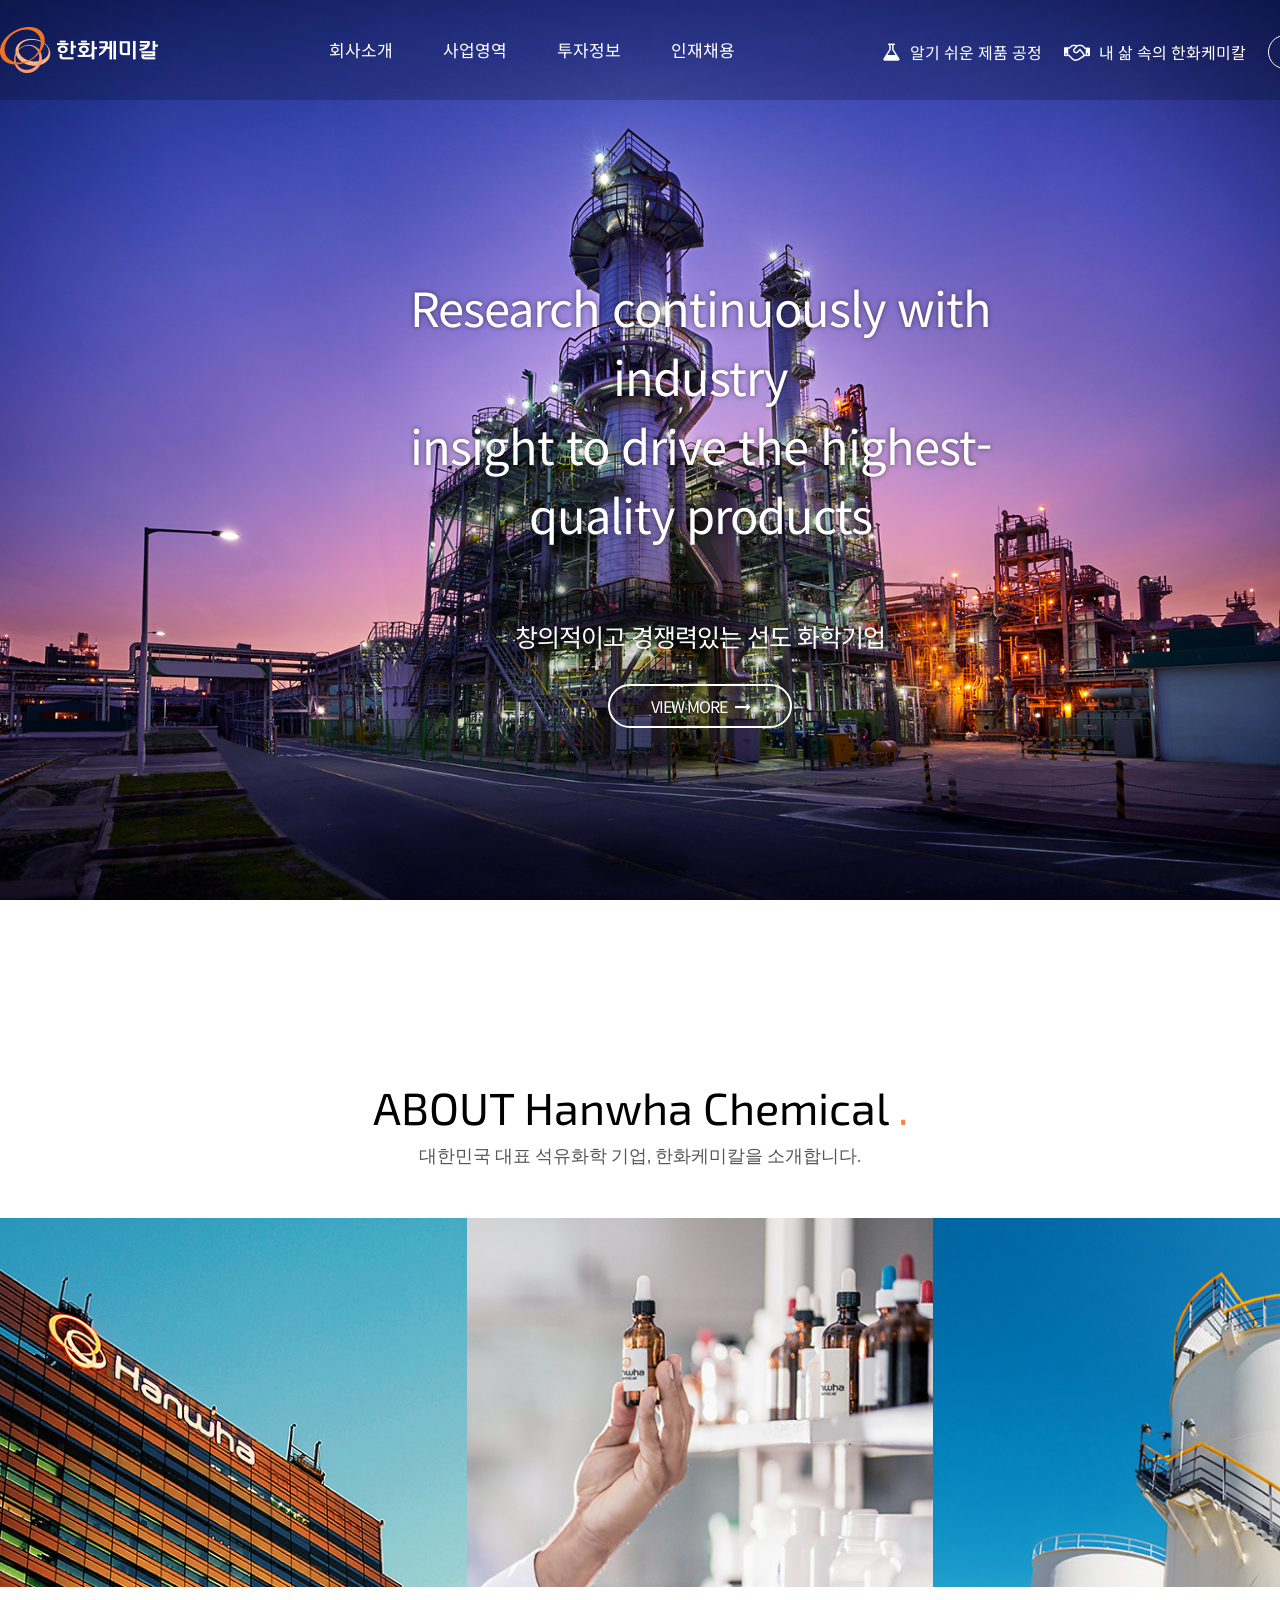
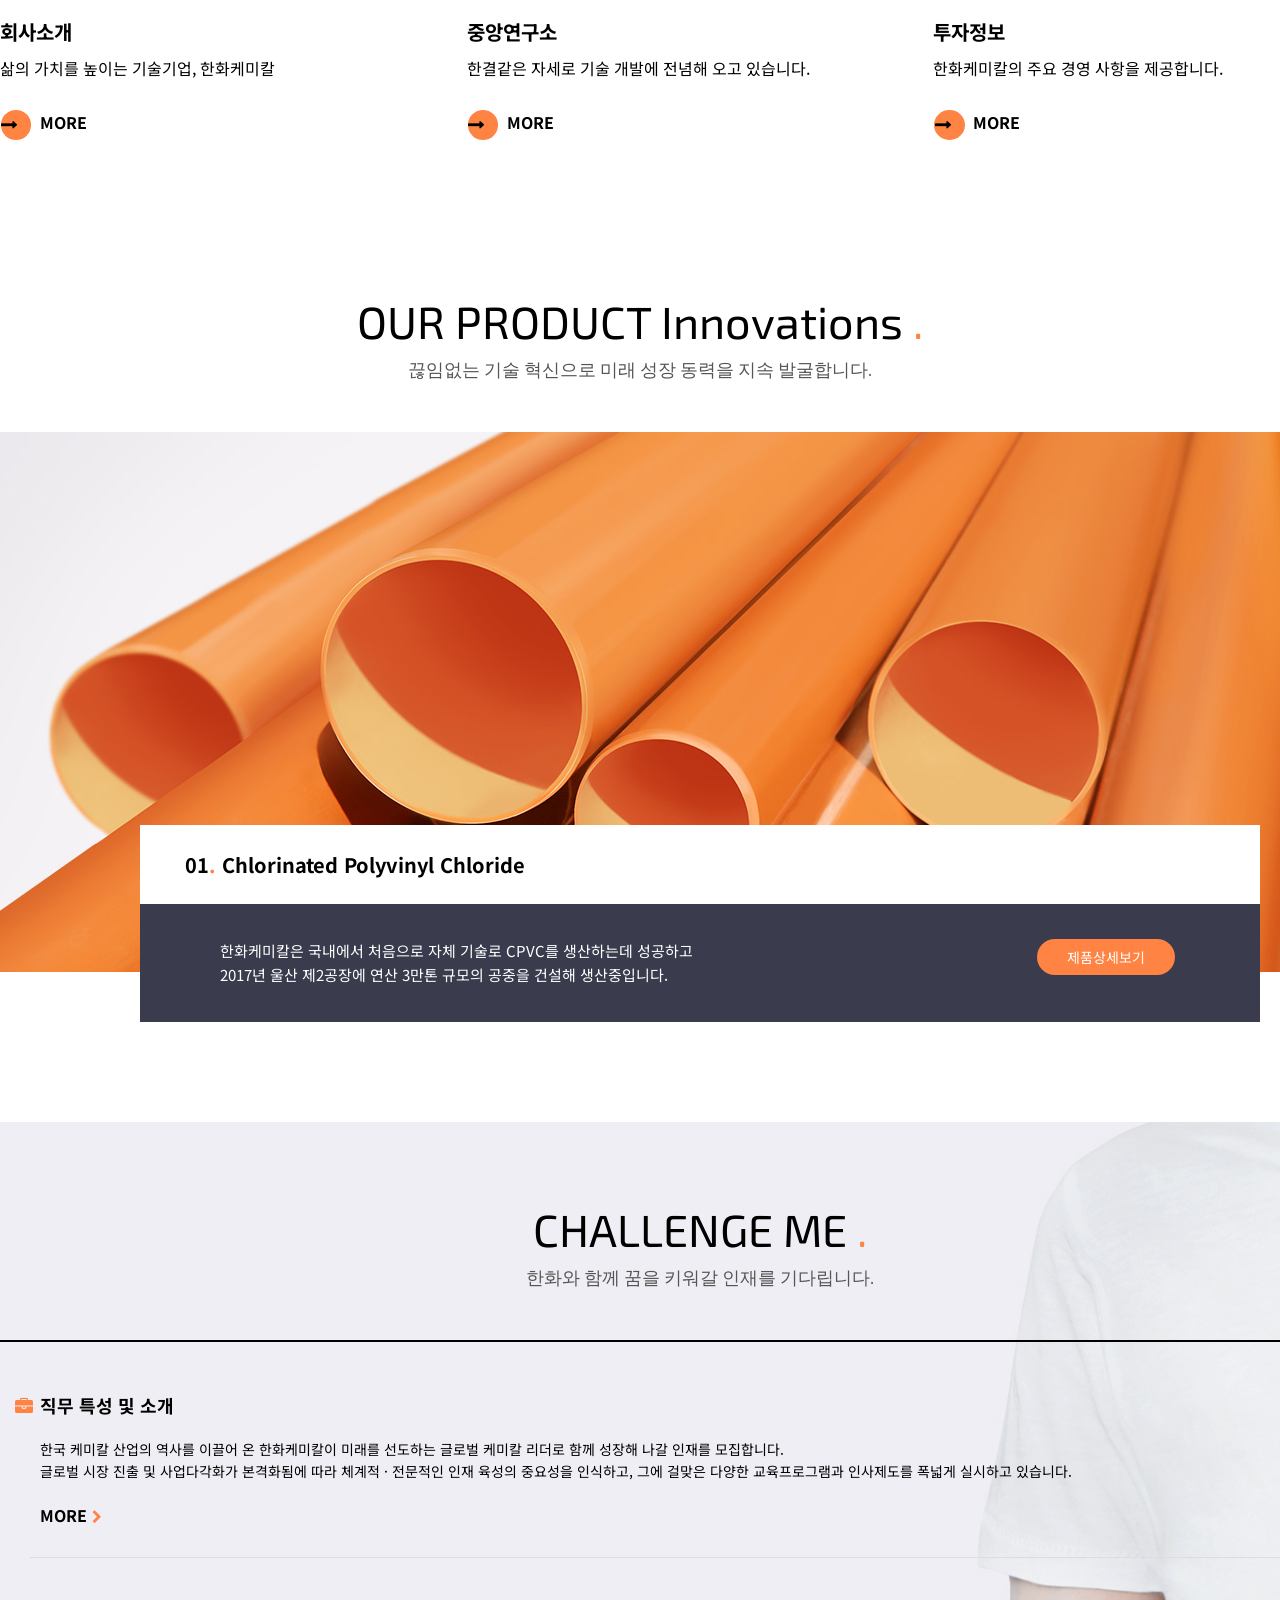
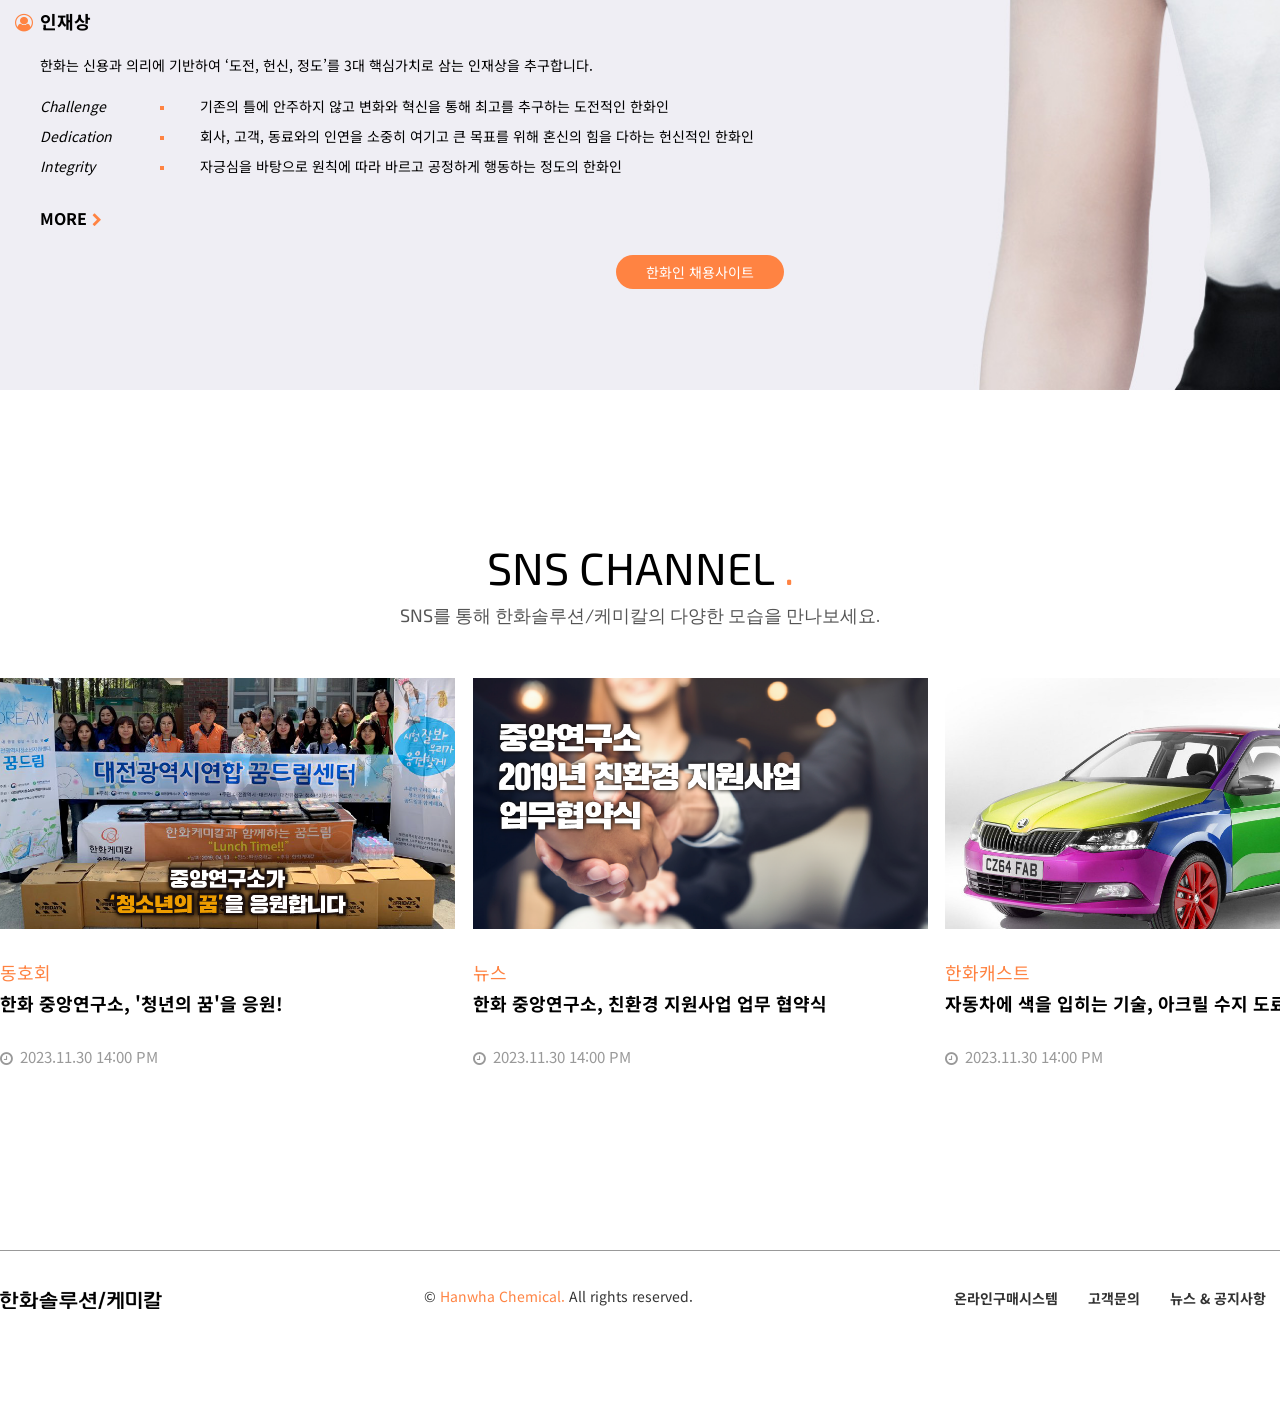
==== index.html @ e9ad9a12 "Add files via upload" ====
<!DOCTYPE html>
<html lang="ko">

<head>
    <meta charset="UTF-8">
    <!-- <meta name="viewport" content="width=device-width, initial-scale=1.0"> -->
    <title> 이름 - 한화케미칼 </title>
    <link rel="stylesheet" href="./css/style.css">
    <link rel="stylesheet" href="./css/font-awesome.min.css">
    <!-- font-awesome 공식사이트 - https://fontawesome.com/ -->
    <!-- wow.js -->
    <link rel="stylesheet" href="https://cdn.jsdelivr.net/npm/animate.css@4.1.1/animate.min.css">
    <script src="https://cdn.jsdelivr.net/npm/wowjs@1.1.2/dist/wow.min.js"></script>
    <script>
        new WOW().init(); // wow객체 만들고 이를 초기화!! 하는 스크립트 코드임.
        // new 키워드 >> 새로운 객체 만들때 사용
        // WOW() : 새로 생성된 wow객체에 .init()이라는 메서드 호출
        // .init() >> 객체 초기화시 사용 
    </script>
</head>

<body>    
    <div id="wrap">
        <header>
            <div class="headerInner">
                <!-- logo -->
                <h1 class="logo"><a href="./index.html">
                        <img src="./images/logo.png" alt="한화케미칼 로고"></a>
                </h1>
                <!-- gnb - center menu -->
                
                <nav class="gnb">
                    <ul>
                        <li><a href="#">회사소개</a></li>
                        <li><a href="#">사업영역</a></li>
                        <li><a href="#">투자정보</a></li>
                        <li><a href="#">인재채용</a></li>
                    </ul>
                </nav>
                <!-- tnb -->                
                <nav class="tnb">
                    <ul>
                        <li>
                            <a href="#">
                                <i class="fa fa-flask"></i>
                                알기 쉬운 제품 공정
                            </a>
                        </li>
                        <li>
                            <a href="#">
                                <i class="fa fa-handshake-o"></i>
                                내 삶 속의 한화케미칼
                            </a>
                        </li>                        
                        <li><a href="#">제품검색
                                <i class="fa fa-flask"></i>
                            </a></li>
                    </ul>
                </nav>
            </div>
        </header>
<!-- ====================================================
    section main 
=======================================================-->
        <section class="main">
            <div class="mainTitle">
                <h2>
                    Research continuously with industry <br>
                    insight to drive the highest-quality products
                </h2>
                <p>
                    창의적이고 경쟁력있는 선도 화학기업
                </p>
                <!-- 아이콘 -->
                <a href="#" class="view"> VIEW MORE
                    <i class="fa fa-long-arrow-right"></i></a>
            </div>
        </section>

<!-- ==================================================== 
    section about
=======================================================-->       
        <section class="about">
            <!-- 각 섹션 제목 -->
            <div class="title">
                <h2> ABOUT Hanwha Chemical <span>.</span></h2>
                <p> 대한민국 대표 석유화학 기업, 한화케미칼을 소개합니다. </p>
            </div>
            <!-- 컨텐츠 -->            
            <ul class="wow animate__animated animate__fadeIn">
                <!-- 1 -->
                <li>
                    <a href="#">
                        <!-- img -->
                        <p class="scale"><img src="./images/about_1.jpg" alt="회사소개"></p>

                        <!-- text -->
                        
                        <div class="text">
                            <h3>회사소개</h3>
                            <p>삶의 가치를 높이는 기술기업, 한화케미칼</p>
                            <p class="more">MORE</p>
                        </div>
                    </a>
                </li>
                <!-- 2 -->
                <li>
                    <a href="#">
                        <!-- img -->
                        <p class="scale"><img src="./images/about_2.jpg" alt="중앙연구소"></p>

                        <!-- text -->
                        
                        <div class="text">
                            <h3>중앙연구소</h3>
                            <p>한결같은 자세로 기술 개발에 전념해 오고 있습니다.</p>
                            <p class="more">MORE</p>
                        </div>
                    </a>
                </li>
                <!-- 3 -->
                <li>
                    <a href="#">
                        <!-- img -->
                        <p class="scale"><img src="./images/about_3.jpg" alt="투자정보"></p>

                        <!-- text -->
                      
                        <div class="text">
                            <h3>투자정보</h3>
                            <p>한화케미칼의 주요 경영 사항을 제공합니다. </p>
                            <p class="more">MORE</p>
                        </div>
                    </a>
                </li>

            </ul>
        </section>
<!-- ====================================================
    section innovation
=======================================================-->
        <section class="innovation">
            <!-- 각 섹션 제목 -->
            <div class="title">
                <h2> OUR PRODUCT Innovations <span>.</span></h2>
                <p> 끊임없는 기술 혁신으로 미래 성장 동력을 지속 발굴합니다. </p>
            </div>
            <!-- 컨텐츠 -->
        
            <div class="imgBox wow animate__animated animate__fadeIn">
                <div class="inner">
                    <h3>01<span>.</span>
                        Chlorinated Polyvinyl Chloride
                    </h3>
                    
                    <div class="bottom">
                        <p>
                            한화케미칼은 국내에서 처음으로 자체 기술로 CPVC를 생산하는데 성공하고 <br>
                            2017년 울산 제2공장에 연산 3만톤 규모의 공중을 건설해 생산중입니다.
                        </p>
                        <a href="#">제품상세보기</a>
                    </div>
                </div>
            </div>
        </section>
<!-- ====================================================
    section me - 인재채용 
=======================================================-->
        <section class="me wow animate__animated animate__fadeIn">
            <!-- 각 섹션 제목 -->
            <div class="title">
                <h2> CHALLENGE ME <span>.</span></h2>
                <p> 한화와 함께 꿈을 키워갈 인재를 기다립니다. </p>
            </div>
            <!-- 컨텐츠 -->            
            <div class="list ">
                <ul>
                    <!-- 1 -->
                    <li>
                        <h3>
                            <span>
                                <i class="fa fa-briefcase"></i>
                            </span>
                            직무 특성 및 소개
                        </h3>
                        <p>
                            한국 케미칼 산업의 역사를 이끌어 온 한화케미칼이 미래를 선도하는 글로벌 케미칼 리더로 함께 성장해 나갈 인재를 모집합니다. <br>
                            글로벌 시장 진출 및 사업다각화가 본격화됨에 따라 체계적 · 전문적인 인재 육성의 중요성을 인식하고, 그에 걸맞은 다양한 교육프로그램과 인사제도를 폭넓게
                            실시하고 있습니다.
                        </p>
                        <!-- more 버튼 -->                        
                        <a href="#" class="more">
                            MORE
                            <span>
                                <i class="fa fa-chevron-right"></i>
                            </span>
                        </a>
                    </li>
                    <!-- 2 -->
                    <li>
                        <h3>
                            <span>
                                <i class="fa fa-user-circle-o"></i>
                            </span>
                            인재상
                        </h3>
                        <p>
                            한화는 신용과 의리에 기반하여 ‘도전, 헌신, 정도’를 3대 핵심가치로 삼는 인재상을 추구합니다.
                        </p>
                        <!-- 인재상 상세 내용 -->                        
                        <ul class="in">
                            <!-- 1 -->
                            <li>
                                <em>Challenge</em>
                                <p>기존의 틀에 안주하지 않고 변화와 혁신을 통해 최고를 추구하는 도전적인 한화인</p>
                            </li>
                            <li>
                                <em>Dedication</em>
                                <p>회사, 고객, 동료와의 인연을 소중히 여기고 큰 목표를 위해 혼신의 힘을 다하는 헌신적인 한화인</p>
                            </li>
                            <li>
                                <em>Integrity</em>
                                <p>자긍심을 바탕으로 원칙에 따라 바르고 공정하게 행동하는 정도의 한화인</p>
                            </li>
                        </ul>
                        <!-- more 버튼 -->                       
                        <a href="#" class="more">
                            MORE
                            <span>
                                <i class="fa fa-chevron-right"></i>
                            </span>
                        </a>
                    </li>
                </ul>
            </div>
            <!-- 한화인 채용사이트 버튼 -->           
            <div class="button">
                <a href="#">한화인 채용사이트</a>
            </div>
        </section>
<!-- ====================================================
    section sns
=======================================================-->
        <section class="sns">
            <!-- 각 섹션 제목 -->
            <div class="title">
                <h2> SNS CHANNEL <span>.</span></h2>
                <p> SNS를 통해 한화솔루션/케미칼의 다양한 모습을 만나보세요.</p>
            </div>
            <!-- 컨텐츠 -->
            
            <ul class="wow animate__animated animate__fadeIn">
                <!-- 1 -->
                <li>
                    <a href="#">
                        <!-- img -->
                        <p class="ani"><img src="./images/blog_1.png" alt="청년의 꿈을 응원"></p>
                        <!-- text -->
                       
                        <div class="snsBottom">
                            <p class="color">동호회</p>
                            <p>한화 중앙연구소, '청년의 꿈'을 응원!</p>
                            <p class="time"><span>2023.11.30 14:00 PM</span></p>
                        </div>
                    </a>
                </li>
                <!-- 2 -->
                <li>
                    <a href="#">
                        <!-- img -->
                        <p class="ani"><img src="./images/blog_2.png" alt="친환경 지원사업 업무 협약식"></p>
                        <!-- text -->                     
                        <div class="snsBottom">
                            <p class="color">뉴스</p>
                            <p>한화 중앙연구소, 친환경 지원사업 업무 협약식</p>
                            <p class="time"><span>2023.11.30 14:00 PM</span></p>
                        </div>
                    </a>
                </li>
                <!-- 3 -->
                <li>
                    <a href="#">
                        <!-- img -->
                        <p class="ani"><img src="./images/blog_3.jpg" alt="자동차에 색을 입히는 기술"></p>
                        <!-- text -->
                        
                        <div class="snsBottom">
                            <p class="color">한화캐스트</p>
                            <p>자동차에 색을 입히는 기술, 아크릴 수지 도료 </p>
                            <p class="time"><span>2023.11.30 14:00 PM</span></p>
                        </div>
                    </a>
                </li>
            </ul>
        </section>
        <!-- ====================================================
    footer 
=======================================================-->
        
        <footer>
            <div class="footerInner">
                <!-- logo -->
                <div class="blogo">
                    <a href="./index.html">
                        <img src="./images/blogo.png" alt="한화케미칼 로고">
                    </a>
                </div>
                <!-- copyright -->               
                <div class="copyright">
                    <p>
                        &copy; <a href="mailto:hanwha@hanwha.com">
                            Hanwha Chemical.</a> All rights reserved.
                    </p>
                </div>
                <!-- bottom menu -->
                <div class="blist">
                    <ul>
                        <li><a href="#">온라인구매시스템</a></li>
                        <li><a href="#">고객문의</a></li>
                        <li><a href="#">뉴스 &#38; 공지사항</a></li>
                        <li><a href="#">개인정보처리방침</a></li>
                    </ul>
                </div>
            </div>
        </footer>
    </div>
</body>
</html>
---- css/style.css ----
@charset "UTF-8";

@import url('https://fonts.googleapis.com/css?family=Exo+2|Noto+Sans+KR');

/* reset */
* { margin: 0; padding: 0; } 
body { font-size: 14px; font-family: 'Noto Sans KR', 'sans-serif'; } 
ul,
li { margin: 0; padding: 0; list-style: none; } 
h1,
h2,
h3,
h4,
h5,
h6 { margin: 0; padding: 0; } 
a { text-decoration: none; color: inherit; } 
/* inherit - 부모의 글자색 상속받기 */
a img { border: none; } 
/* 하위버젼 브라우저에 링크걸린 이미지 줄생김 현상 없애기 */
/* layout */
#wrap { width: 100%; } 
#wrap header { width: 100%; height: 100px; position: fixed; /* 고정 */
 top: 0; left: 0; z-index: 3; /* 순서 */
 background-color: rgba(0, 0, 0, 0.2); } 
#wrap header .headerInner { display: flex; justify-content: space-between; width: 1400px; height: 100%; margin: 0 auto; /* 상하, 좌우 */}
#wrap header .headerInner h1.logo { width: 13%; /* border:1px solid red; */}
#wrap header .headerInner h1.logo img { margin-top: 27px; } 
#wrap header .headerInner .gnb { width: 50%; /* border:1px solid red; */}
#wrap header .headerInner .gnb ul { display: flex; gap: 50px; justify-content: center; margin-top: 27px; width: 100%; } 
#wrap header .headerInner .gnb ul li a { display: block; font-size: 17px; color: #fff; margin-top: 10px; } 
#wrap header .headerInner .gnb ul li a:hover,
#wrap header .headerInner .gnb ul li a:focus { color: #ff8342; } 
/* right menu */
#wrap header .headerInner .tnb { width: 37%; /* border:1px solid red; */}
#wrap header .headerInner .tnb ul { display: flex; justify-content: space-between; align-items: center; margin-top: 15px; } 
#wrap header .headerInner .tnb ul li a { display: block; font-size: 16px; color: #fff; margin-top: 20px; } 
#wrap header .headerInner .tnb ul li a:hover,
#wrap header .headerInner .tnb ul li a:focus { color: #ff8342; } 
/* 아이콘 2종 키우기 */
#wrap header .headerInner .tnb ul li:nth-child(1) a i,
#wrap header .headerInner .tnb ul li:nth-child(2) a i { font-size: 20px; margin-right: 5px; } 
/* 제품검색 둥근사각형 버튼 */
#wrap header .headerInner .tnb ul li:last-child a { display: block; border-radius: 30px; width: 130px; height: 32px; line-height: 32px; transition: .3s; text-align: center; border: 1px solid #fff; } 
#wrap header .headerInner .tnb ul li:last-child a i { margin-left: 5px; } 
/* ========================= main ========================= */
#wrap section.main { background: url("../images/vis_1.jpg")no-repeat center/cover; width: 100%; height: 1000px; position: relative; min-width: 1400px; background-attachment: fixed; } 
#wrap section.main .mainTitle { position: absolute; top: 50%; left: 50%; transform: translate(-50%, -50%); text-align: center; color: #fff; text-shadow: 0 0 5px rgba(0, 0, 0, 0.5); /* x, y, 퍼짐, 색 - 투명도 50% */
 letter-spacing: -1px; } 
#wrap section.main .mainTitle h2 { font-size: 47px; margin-bottom: 70px; font-weight: normal; /* 제목 태그 굵기 해제됨 */}
#wrap section.main .mainTitle p { font-size: 25px; margin-bottom: 30px;}
#wrap section.main .mainTitle a.view { display: block; width: 180px; padding: 8px 0; font-size: 16px; margin: 0 auto; border: 2px solid #fff; position: relative; overflow: hidden; /* 마스크처리 */
 border-radius: 40px; } 
#wrap section.main .mainTitle a.view::before { content: ""; width: 0; height: 100%; background-color: rgba(255, 255, 255, 0); position: absolute; top: 0; left: 0; transition: .3s; } 
#wrap section.main .mainTitle a.view:hover::before,
#wrap section.main .mainTitle a.view:focus::before { content: ""; width: 100%; background-color: rgba(255, 255, 255, 0.4); } 
#wrap section.main .mainTitle a.view i { margin-left: 5px; } 
/* ========================= title ========================= */
.title { font-family: 'Exo 2'; color: #000; text-align: center; } 
.title h2 { font-size: 45px; margin-bottom: 10px; font-weight: normal; } 
.title h2 span { color: #ff8342; } 
.title p { color: #555; font-size: 18px; } 
/* ========================= about ========================= */
#wrap section.about { width: 100%; background-color: #fff; padding: 80px 0; } 
#wrap section.about ul { width: 1400px; margin: 50px auto; min-width: 1400px; display: flex; } 
#wrap section.about ul li { width: 33.3333%; } 
#wrap section.about ul li a { display: block; } 
/* img */
#wrap section.about ul li a p.scale { width: 100%; height: 369px; overflow: hidden; /* 마스크처리 - 가려짐 */}
#wrap section.about ul li a p.scale img { width: 100%; height: auto; transition: .8s; /* 애니메이션 */}
#wrap section.about ul li a:hover p.scale img { transform: scale(1.2); /* 120% 확대*/}
/* text */
#wrap section.about ul li a .text { padding-top: 30px; } 
#wrap section.about ul li a .text h3 { font-size: 20px; margin-bottom: 10px; } 
#wrap section.about ul li a .text p { font-size: 16px; margin-bottom: 30px; } 
/* round arrow icon */
#wrap section.about ul li a .text p.more { padding-left: 40px; font-weight: bold; position: relative; } 
#wrap section.about ul li a .text p.more:hover { color: rgba(0, 0, 0, 0.5); } 
#wrap section.about ul li a .text p.more::before { content: '\f178'; font-family: FontAwesome; width: 30px; height: 30px; line-height: 30px; background-color: #ff8342; border-radius: 50%; /* 정원 */
 position: absolute; left: 1px; padding-left: 0.4px;}
/* ========================= innovation ========================= */
#wrap section.innovation { width: 100%; margin-bottom: 150px; } 
#wrap section.innovation .imgBox { width: 1400px; height: 540px; background: url("../images/product_1.jpg")no-repeat center/cover; margin: 50px auto; position: relative; } 
#wrap section.innovation .imgBox .inner { width: 80%; position: absolute; left: 50%; bottom: -50px; transform: translateX(-50%);}
#wrap section.innovation .imgBox .inner h3 { background-color: #fff; font-size: 20px; padding: 25px 45px; } 
#wrap section.innovation .imgBox .inner h3 span { color: #ff8342; } 
#wrap section.innovation .imgBox .inner .bottom { background-color: #3a3c4e; padding: 35px 85px; color: #fff;
 overflow: hidden; /* float 감싸주는 구조 */}
.inner .bottom p { float: left; margin-left: -5px; font-size: 15px; line-height: 1.6; } 
/* 제품상세보기버튼 */
.inner .bottom a { float: right; display: block; background-color: #ff8342; border-radius: 50px; padding: 8px 30px; transition: .5s; } 
.inner .bottom a:hover,
.inner .bottom a:focus { background-color: #f86010; } 
/* ========================= me ========================= */
#wrap section.me { width: 100%; background: url("../images/me.jpg")no-repeat center/cover; position: relative; padding: 80px 0; margin-bottom: 150px; min-width: 1400px; } 
#wrap section.me .list { width: 1400px; margin: 50px auto; border-top: 2px solid #000; } 
#wrap section.me .list>ul { padding-left: 30px; } 
#wrap section.me .list>ul>li { padding: 30px 30px 30px 10px; /* 상,오,하,왼 */}
#wrap section.me .list>ul>li:nth-child(1) { border-bottom: 1px solid #ddd; } 
#wrap section.me .list>ul>li h3 { position: relative; margin-top: 20px; margin-bottom: 20px; font-size: 18px; } 
/* 제목 앞의 아이콘들 */
#wrap section.me .list>ul>li h3>span { color: #ff8342; position: absolute; left: -25px; } 
#wrap section.me .list>ul>li>p { line-height: 1.6; margin-bottom: 20px; } 
#wrap section.me .list>ul>li>a.more { display: block; font-weight: bold; position: relative; font-size: 16px; } 
/* 화살표 아이콘 */
#wrap section.me .list>ul>li>a.more span { position: absolute; top: 3px; margin-left: 5px; font-size: 14px; color: #ff8342; } 
#wrap section.me .list>ul>li>a.more:hover { opacity: 0.7; } 
#wrap section.me .list>ul>li>a.more:hover span i { opacity: 0.7; } 
/* 인재상 상세 리스트 */
#wrap section.me .list ul.in { margin-bottom: 30px; } 
#wrap section.me .list ul.in li { margin-bottom: 10px; overflow: hidden; } 
#wrap section.me .list ul.in li em { float: left; width: 12%; } 
#wrap section.me .list ul.in li p { float: left; width: 88%; position: relative; } 
#wrap section.me .list ul.in li p::before { content: ''; position: absolute; top: 10px; left: -40px; width: 4px; height: 4px; background-color: #ff8342; } 
/* 한화인 채용사이트 버튼 */
#wrap section.me .button { position: absolute; left: 50%; top: 750px; transform: translate(-50%, -50%); } 
#wrap section.me .button a { display: block; background-color: #ff8342; padding: 7px 30px; border-radius: 50px; text-align: center; color: #fff; transition: .5s; } 
#wrap section.me .button a:hover,
#wrap section.me .button a:focus { background-color: #f86010; } 
/* ========================= sns ========================= */
#wrap section.sns { width: 100%; height: 650px; margin-bottom: 60px; background-color: #fff; } 
#wrap section.sns ul { width: 1400px; margin: 50px auto; display: flex; justify-content: space-between; } 
#wrap section.sns ul li { width: 32.5%; } 
#wrap section.sns ul li a { display: block; width: 100%; height: 100px;}
/* img */
#wrap section.sns ul li a p.ani { width: 100%; height: 251px; overflow: hidden; /* 마스크처리 */
 position: relative; } 
#wrap section.sns ul li a p.ani img { width: 100%; } 
#wrap section.sns ul li a p.ani::before { content: ''; width: 0; height: 100%; background-color: rgba(255, 131, 66, 0.8); transition: .5s; position: absolute; top: 0; left: 0;}
#wrap section.sns ul li a:hover p.ani::before { width: 100%; } 
/* 이미지 위의 BLOG 글씨 */
#wrap section.sns ul li a p.ani::after { content: 'BLOG'; opacity: 0; /* 투명도 0%*/
 font-family: 'Exo 2'; color: #fff; font-size: 15px; padding: 5px 30px; border-radius: 50px; transition: .5s; position: absolute; top: 50%; left: 50%; transform: translate(-50%, -50%); border: 1px solid #fff; } 
/* 이미지 위의 BLOG 글씨 */
#wrap section.sns ul li a:hover p.ani::after { opacity: 1; /* 투명도 100%*/}
/* text */
#wrap section.sns ul li a .snsBottom { width: 100%; padding: 30px 0 20px 0; } 
#wrap section.sns ul li a .snsBottom p.color { color: #ff8342; margin-bottom: 5px; font-weight: normal; } 
#wrap section.sns ul li a .snsBottom p { font-weight: bold; font-size: 18px; } 
#wrap section.sns ul li a .snsBottom p.time { font-weight: normal; font-size: 15px; margin-top: 30px; padding-left: 20px; position: relative; color: #999; } 
/* 시계 아이콘 */
#wrap section.sns ul li a .snsBottom p.time::before { content: ' \f017 '; font-family: FontAwesome; font-size: 15px; position: absolute; left: 0; top: 5px; } 
/* ========================= footer ========================= */
#wrap footer { width: 100%; border-top: 1px solid #999; padding: 30px 0 50px 0; } 
#wrap footer .footerInner { width: 1400px; margin: 0 auto; margin-bottom: 50px; display: flex; justify-content: space-between; } 
#wrap footer .footerInner .blogo img { margin-top: 10px; } 
#wrap footer .footerInner .copyright p { margin-top: 5px; text-align: center; color: #333; } 
#wrap footer .footerInner .copyright p a { color: #ff8342; } 
#wrap footer .footerInner .copyright p a:hover { color: #666; } 
#wrap footer .footerInner .blist ul { display: flex; justify-content: space-between; gap: 30px; /* 추가 */}
#wrap footer .footerInner .blist ul li a { color: #333; margin-top: 7px; display: block; font-weight: bold; } 
#wrap footer .footerInner .blist ul li a:hover { color: #ff8342; } 
/* 개인정보처리방침 */
#wrap footer .footerInner .blist ul li:last-child a { color: #ff8342; } 
#wrap footer .footerInner .blist ul li:last-child a:hover { color: #999; }
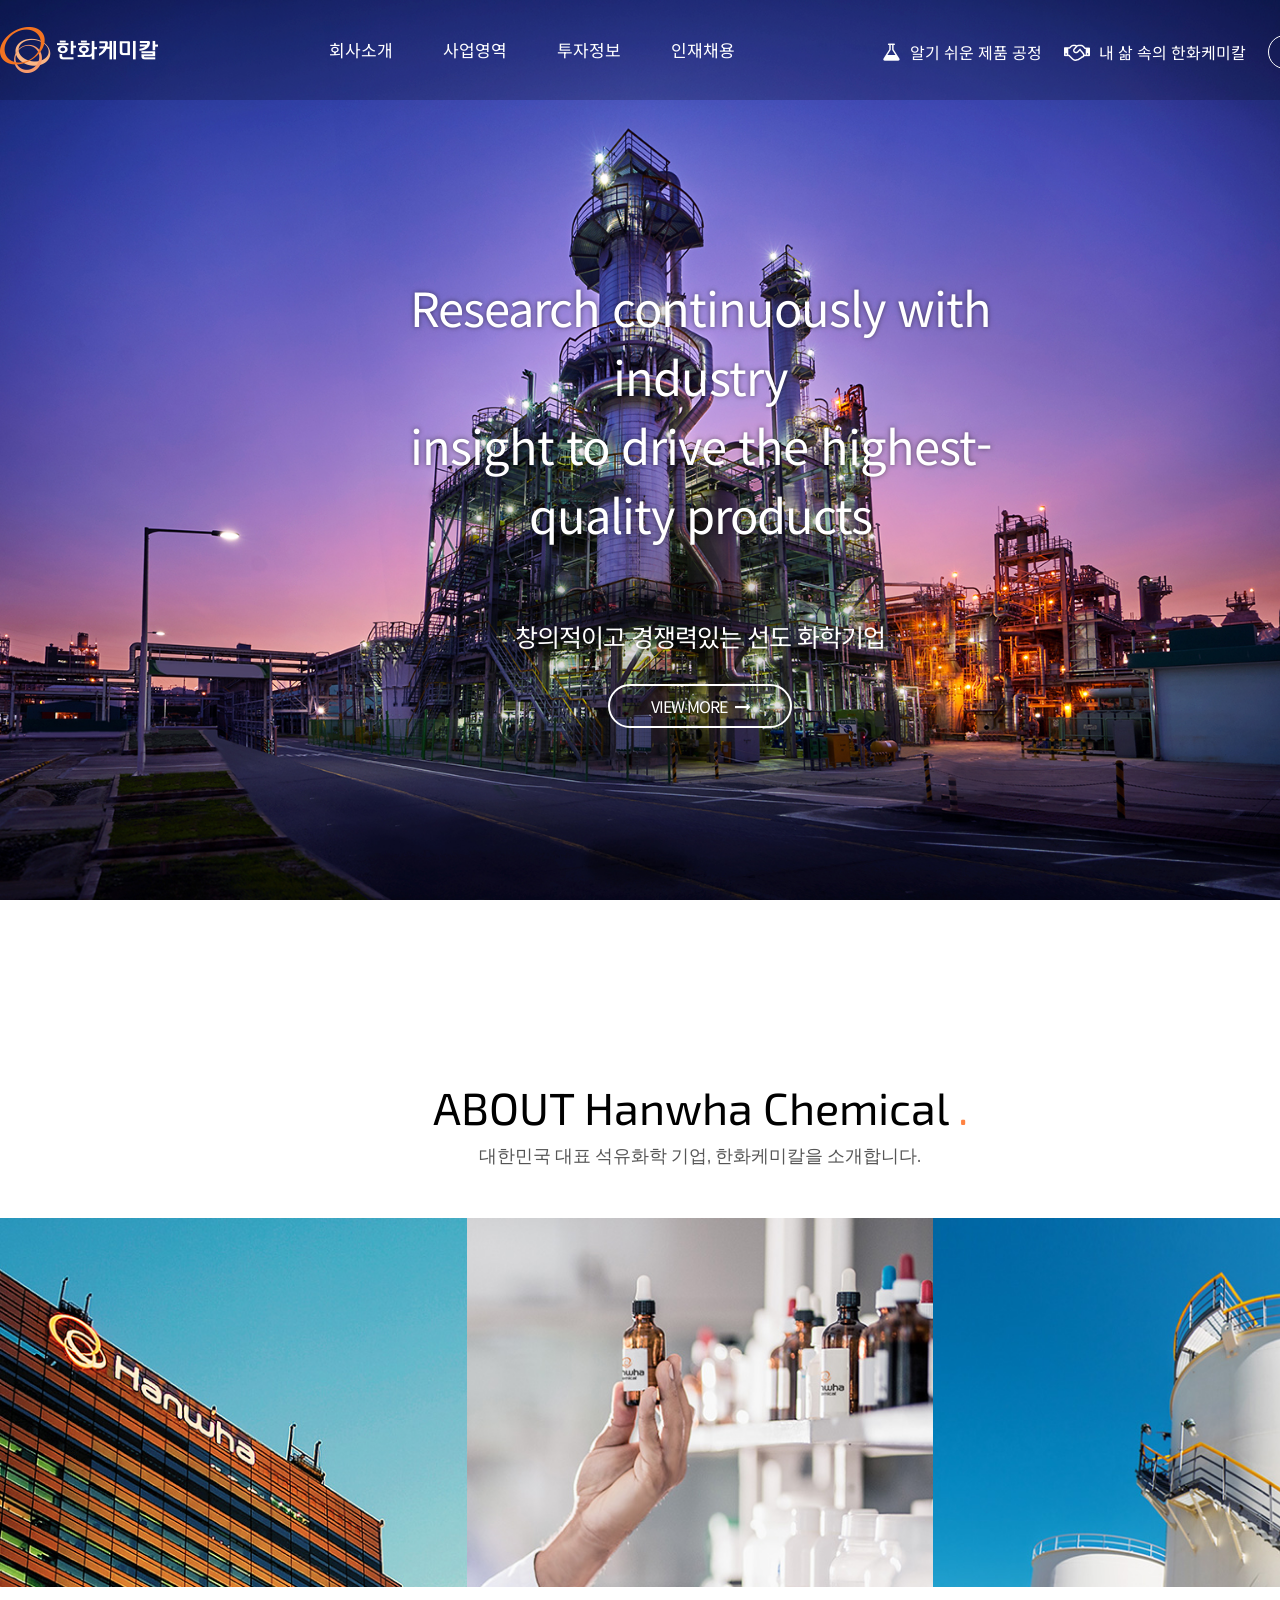
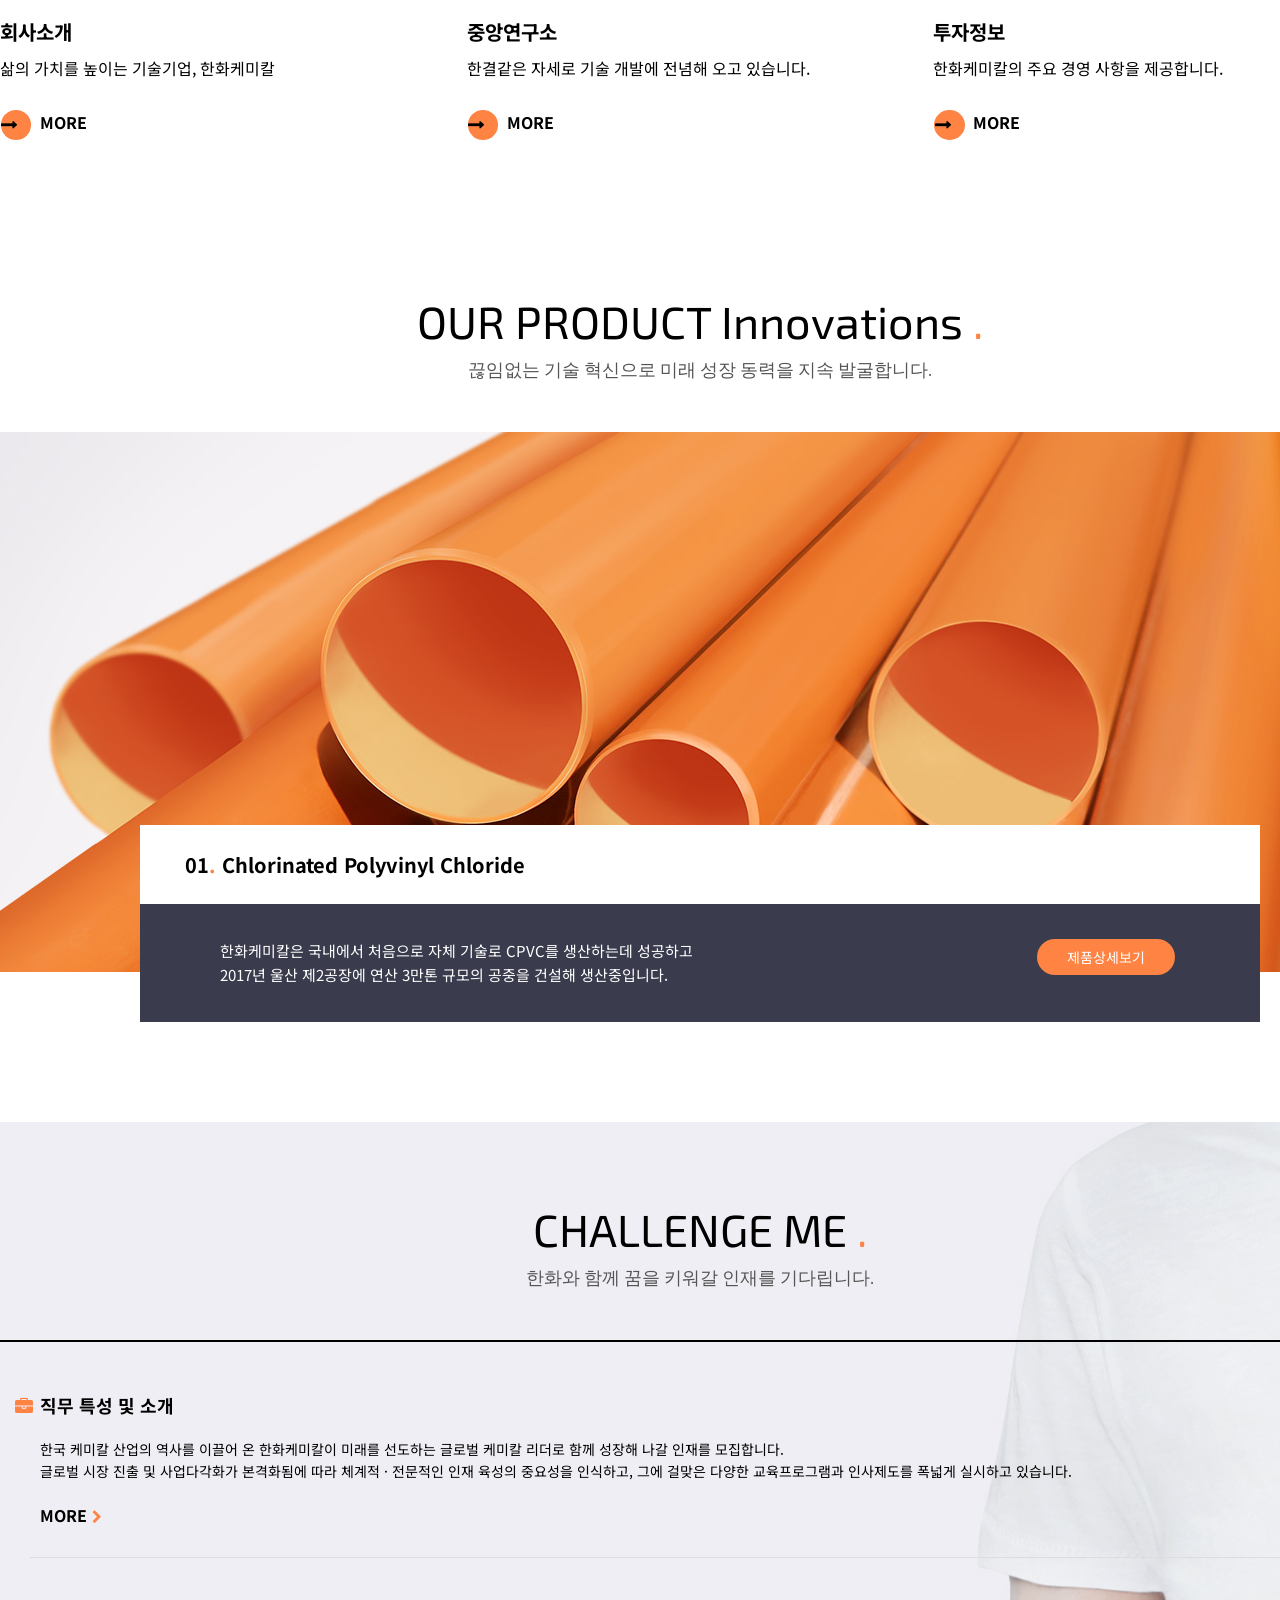
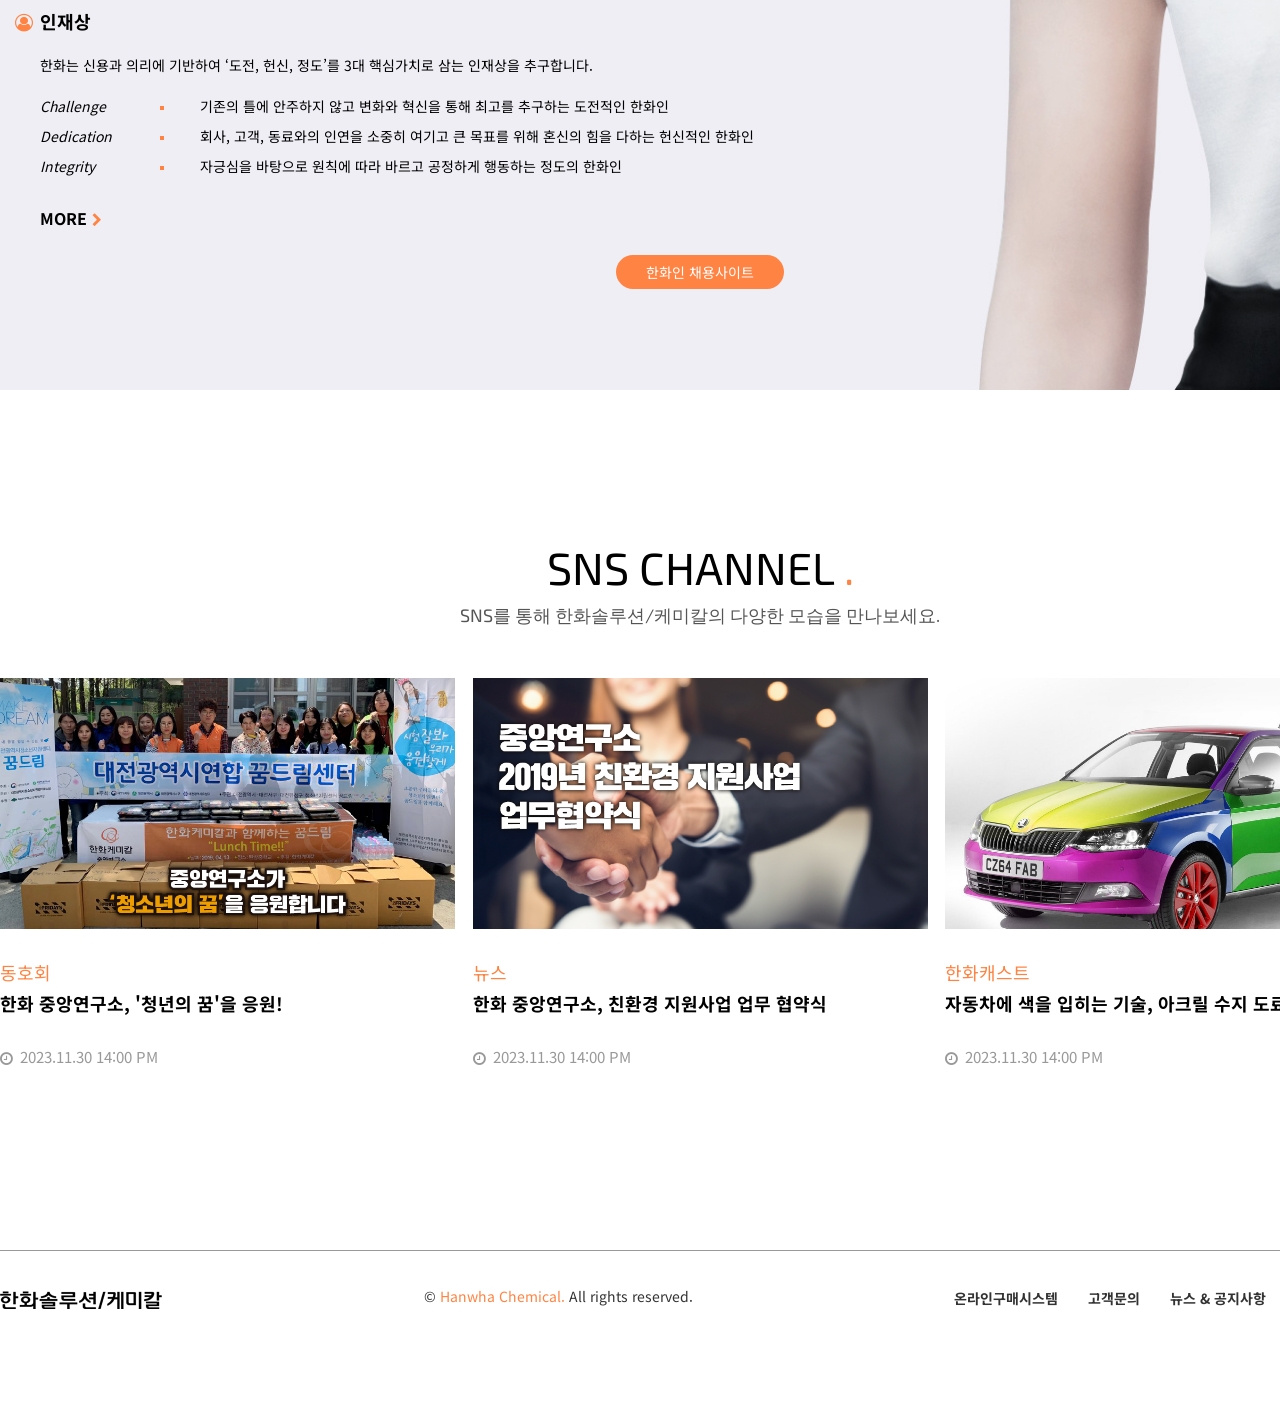
==== commit fec064c2: "Update index.html" ====
--- a/index.html
+++ b/index.html
@@ -249,7 +249,7 @@
             </div>
             <!-- 컨텐츠 -->
             
-            <ul class="wow animate__animated animate__fadeIn">
+            <ul>
                 <!-- 1 -->
                 <li>
                     <a href="#">
@@ -325,4 +325,4 @@
         </footer>
     </div>
 </body>
-</html>+</html>
--- a/css/style.css
+++ b/css/style.css
@@ -18,7 +18,7 @@
 a img { border: none; } 
 /* 하위버젼 브라우저에 링크걸린 이미지 줄생김 현상 없애기 */
 /* layout */
-#wrap { width: 100%; } 
+#wrap { width: 100%; min-width: 1400px;} 
 #wrap header { width: 100%; height: 100px; position: fixed; /* 고정 */
  top: 0; left: 0; z-index: 3; /* 순서 */
  background-color: rgba(0, 0, 0, 0.2); } 
@@ -125,7 +125,8 @@
 #wrap section.sns ul li a p.ani { width: 100%; height: 251px; overflow: hidden; /* 마스크처리 */
  position: relative; } 
 #wrap section.sns ul li a p.ani img { width: 100%; } 
-#wrap section.sns ul li a p.ani::before { content: ''; width: 0; height: 100%; background-color: rgba(255, 131, 66, 0.8); transition: .5s; position: absolute; top: 0; left: 0;}
+#wrap section.sns ul li a p.ani::before { content: ''; width: 0; height: 100%; background-color: rgba(255, 131, 66, 0.8);
+     transition: .5s; position: absolute; top: 0; left: 0;}
 #wrap section.sns ul li a:hover p.ani::before { width: 100%; } 
 /* 이미지 위의 BLOG 글씨 */
 #wrap section.sns ul li a p.ani::after { content: 'BLOG'; opacity: 0; /* 투명도 0%*/
@@ -151,4 +152,4 @@
 #wrap footer .footerInner .blist ul li a:hover { color: #ff8342; } 
 /* 개인정보처리방침 */
 #wrap footer .footerInner .blist ul li:last-child a { color: #ff8342; } 
-#wrap footer .footerInner .blist ul li:last-child a:hover { color: #999; } +#wrap footer .footerInner .blist ul li:last-child a:hover { color: #999; } 
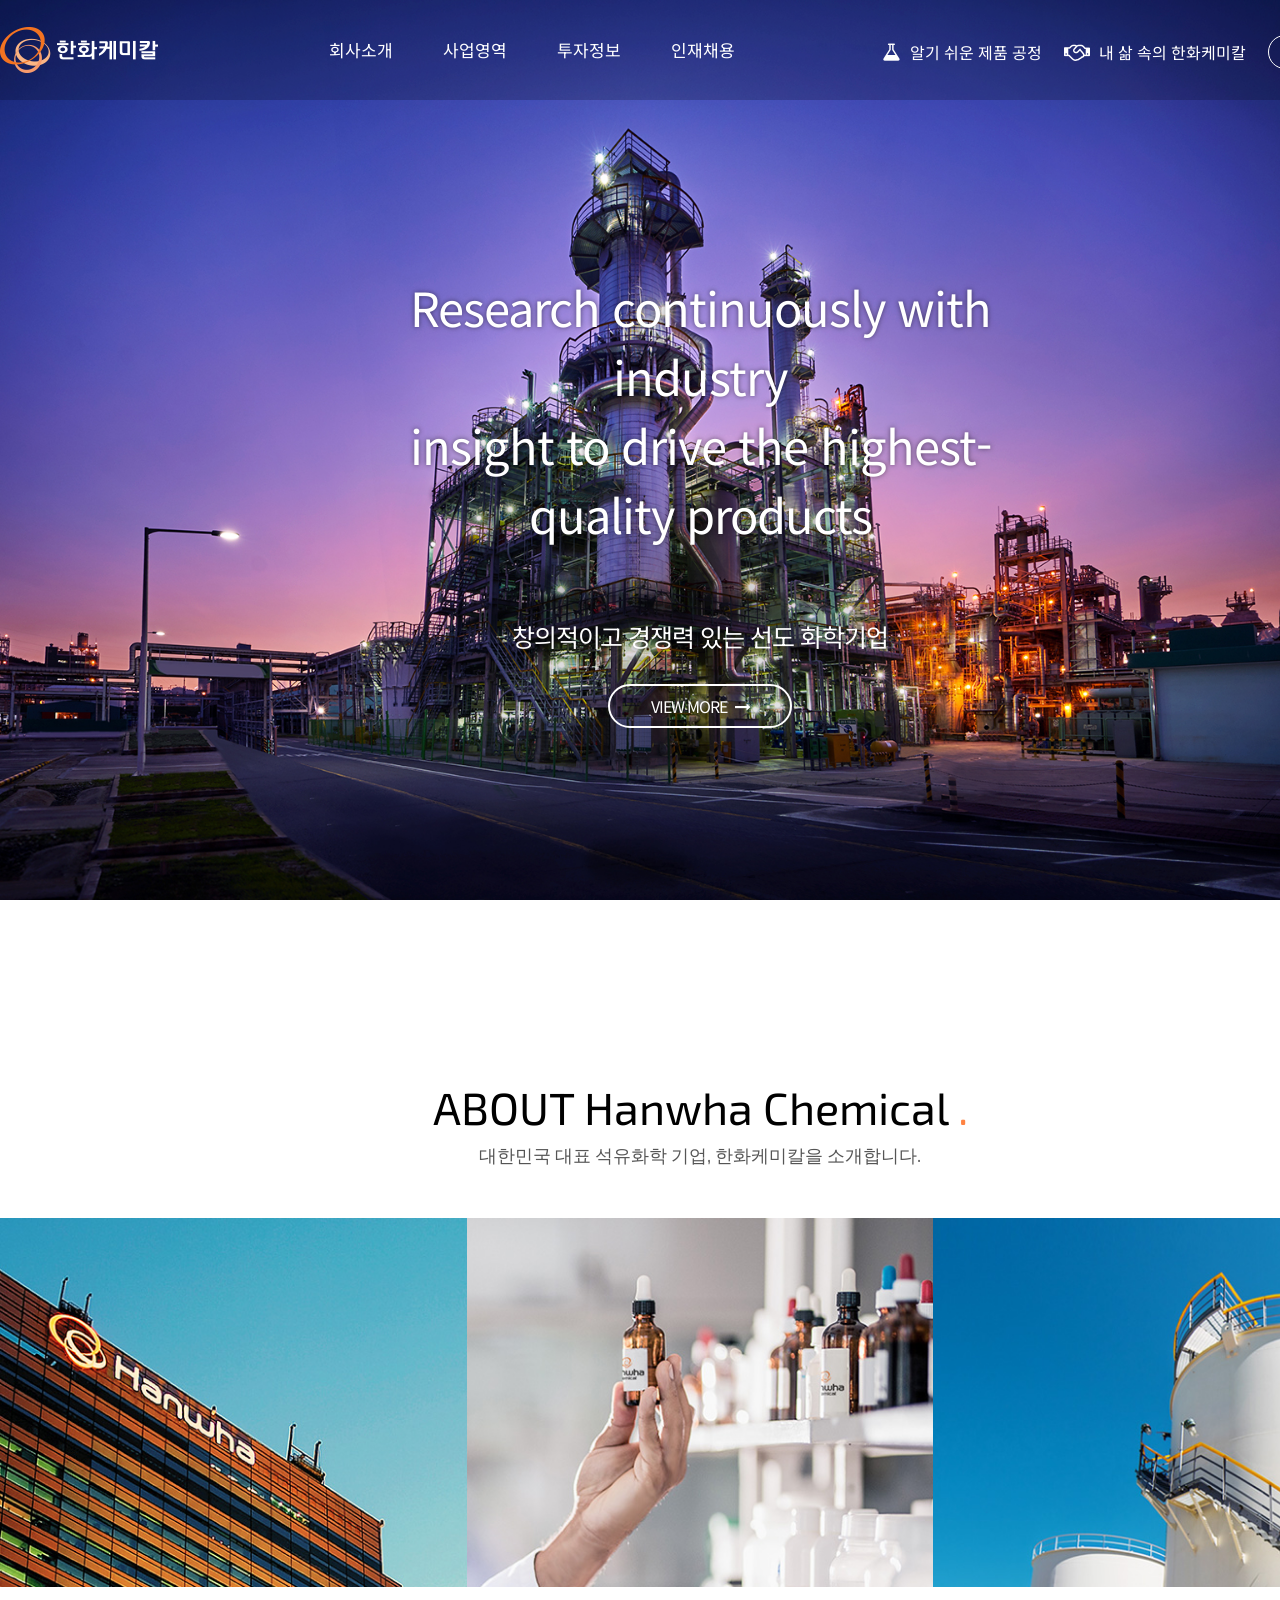
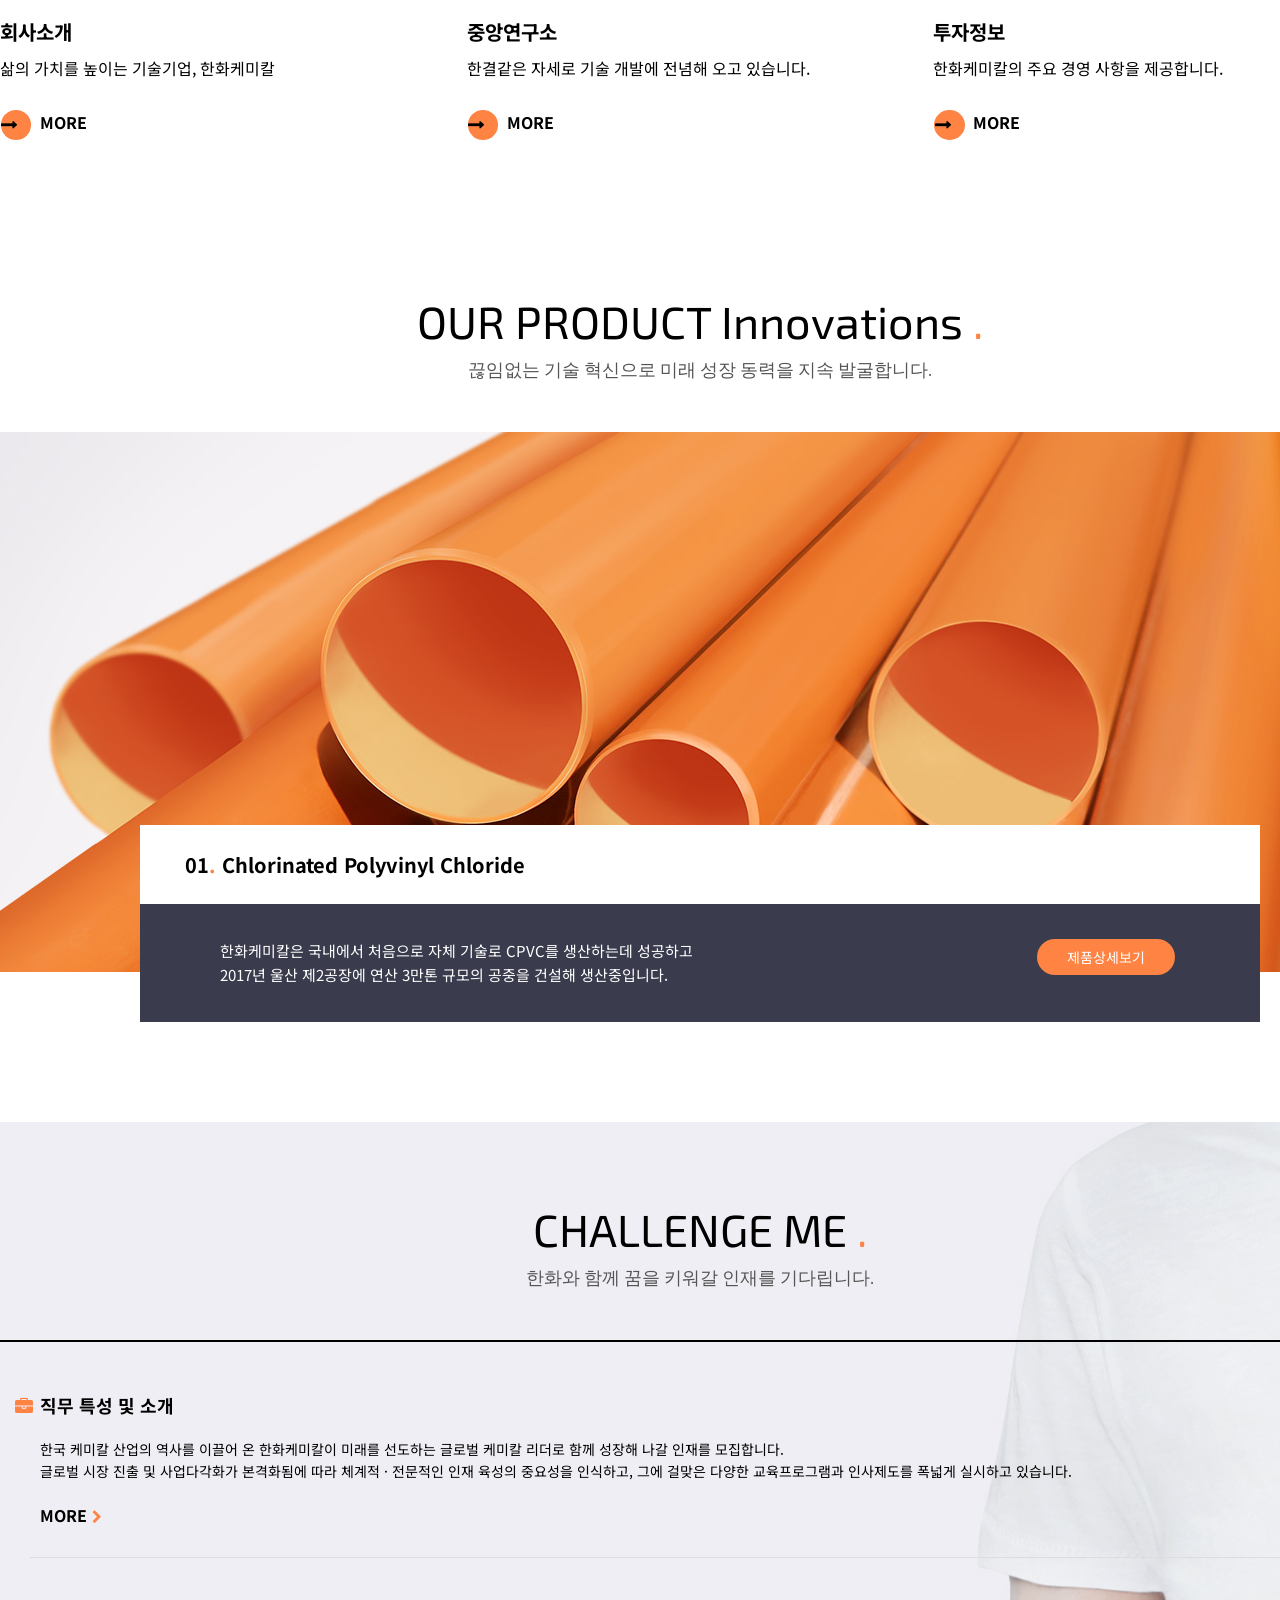
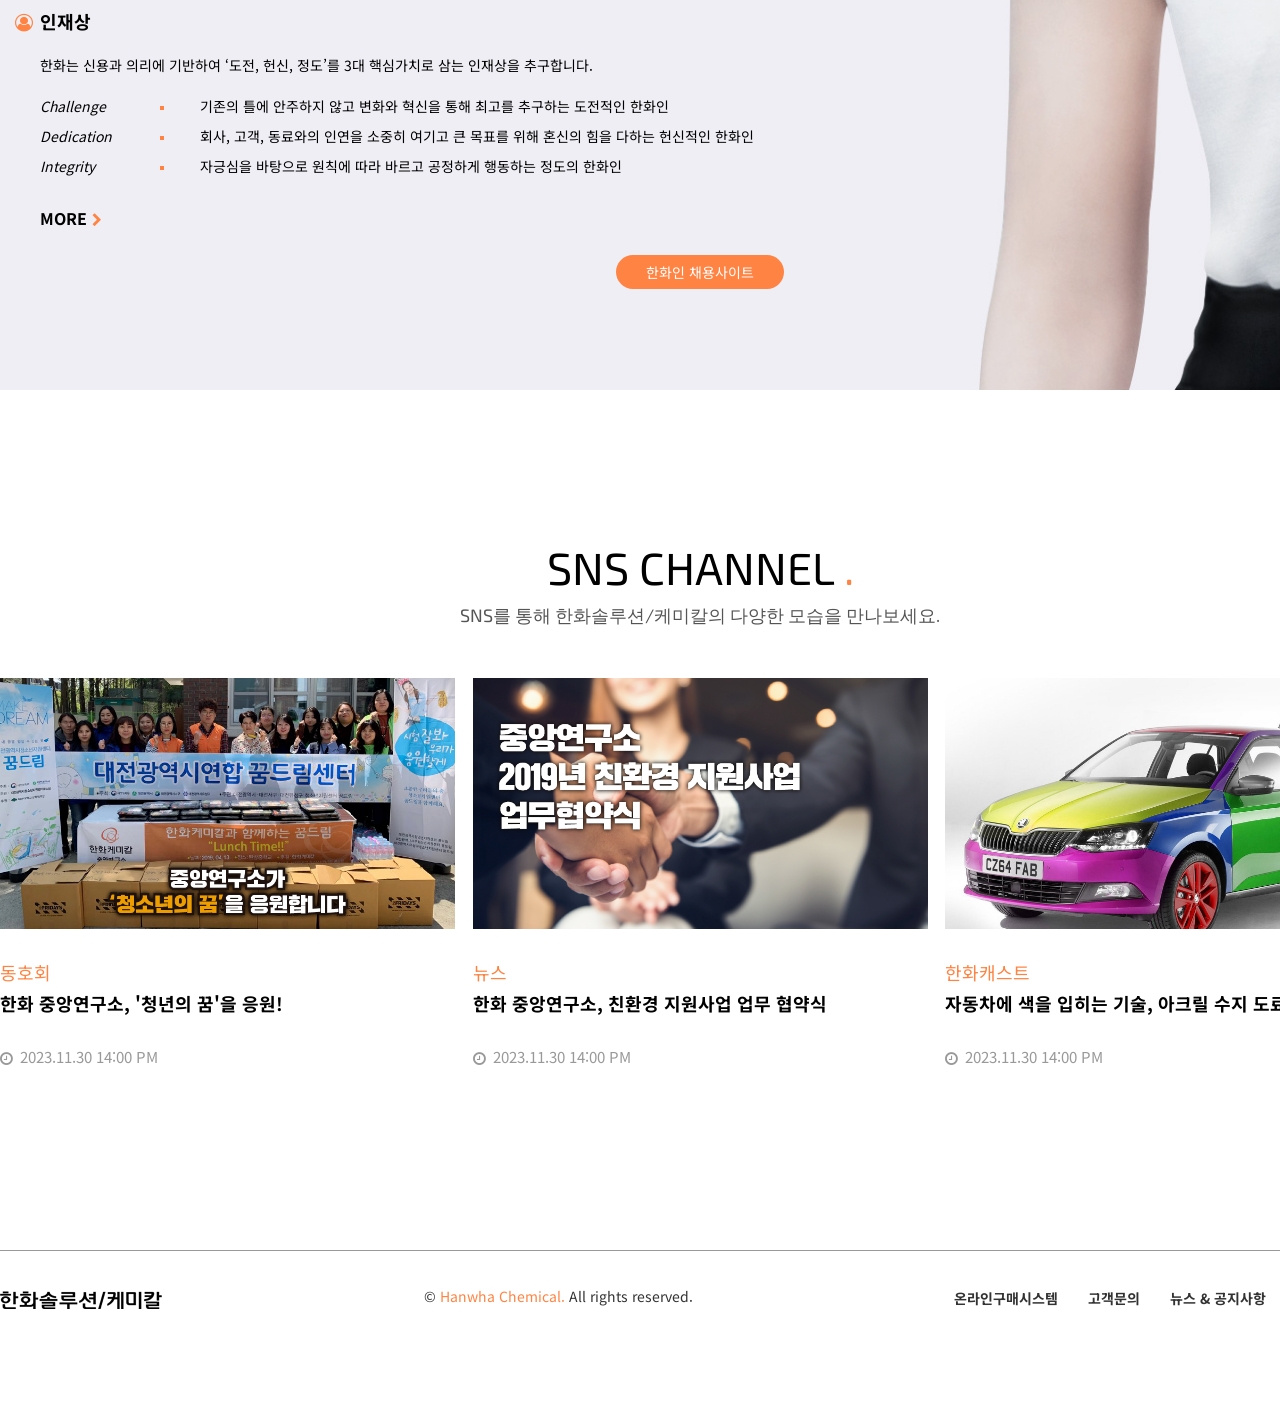
==== commit 7ad7cf5b: "Update index.html" ====
--- a/index.html
+++ b/index.html
@@ -19,7 +19,7 @@
     </script>
 </head>
 
-<body>    
+<body>
     <div id="wrap">
         <header>
             <div class="headerInner">
@@ -28,7 +28,7 @@
                         <img src="./images/logo.png" alt="한화케미칼 로고"></a>
                 </h1>
                 <!-- gnb - center menu -->
-                
+
                 <nav class="gnb">
                     <ul>
                         <li><a href="#">회사소개</a></li>
@@ -37,7 +37,7 @@
                         <li><a href="#">인재채용</a></li>
                     </ul>
                 </nav>
-                <!-- tnb -->                
+                <!-- tnb -->
                 <nav class="tnb">
                     <ul>
                         <li>
@@ -51,7 +51,7 @@
                                 <i class="fa fa-handshake-o"></i>
                                 내 삶 속의 한화케미칼
                             </a>
-                        </li>                        
+                        </li>
                         <li><a href="#">제품검색
                                 <i class="fa fa-flask"></i>
                             </a></li>
@@ -69,7 +69,7 @@
                     insight to drive the highest-quality products
                 </h2>
                 <p>
-                    창의적이고 경쟁력있는 선도 화학기업
+                    창의적이고 경쟁력 있는 선도 화학기업
                 </p>
                 <!-- 아이콘 -->
                 <a href="#" class="view"> VIEW MORE
@@ -79,15 +79,15 @@
 
 <!-- ==================================================== 
     section about
-=======================================================-->       
+=======================================================-->
         <section class="about">
             <!-- 각 섹션 제목 -->
             <div class="title">
                 <h2> ABOUT Hanwha Chemical <span>.</span></h2>
                 <p> 대한민국 대표 석유화학 기업, 한화케미칼을 소개합니다. </p>
             </div>
-            <!-- 컨텐츠 -->            
-            <ul class="wow animate__animated animate__fadeIn">
+            <!-- 컨텐츠 -->
+            <ul class="wow animate__animated animate__fadeInLeft">
                 <!-- 1 -->
                 <li>
                     <a href="#">
@@ -95,7 +95,7 @@
                         <p class="scale"><img src="./images/about_1.jpg" alt="회사소개"></p>
 
                         <!-- text -->
-                        
+
                         <div class="text">
                             <h3>회사소개</h3>
                             <p>삶의 가치를 높이는 기술기업, 한화케미칼</p>
@@ -110,7 +110,7 @@
                         <p class="scale"><img src="./images/about_2.jpg" alt="중앙연구소"></p>
 
                         <!-- text -->
-                        
+
                         <div class="text">
                             <h3>중앙연구소</h3>
                             <p>한결같은 자세로 기술 개발에 전념해 오고 있습니다.</p>
@@ -125,7 +125,7 @@
                         <p class="scale"><img src="./images/about_3.jpg" alt="투자정보"></p>
 
                         <!-- text -->
-                      
+
                         <div class="text">
                             <h3>투자정보</h3>
                             <p>한화케미칼의 주요 경영 사항을 제공합니다. </p>
@@ -146,13 +146,13 @@
                 <p> 끊임없는 기술 혁신으로 미래 성장 동력을 지속 발굴합니다. </p>
             </div>
             <!-- 컨텐츠 -->
-        
-            <div class="imgBox wow animate__animated animate__fadeIn">
+
+            <div class="imgBox wow animate__animated animate__fadeInRight">
                 <div class="inner">
                     <h3>01<span>.</span>
                         Chlorinated Polyvinyl Chloride
                     </h3>
-                    
+
                     <div class="bottom">
                         <p>
                             한화케미칼은 국내에서 처음으로 자체 기술로 CPVC를 생산하는데 성공하고 <br>
@@ -166,14 +166,14 @@
 <!-- ====================================================
     section me - 인재채용 
 =======================================================-->
-        <section class="me wow animate__animated animate__fadeIn">
+        <section class="me">
             <!-- 각 섹션 제목 -->
             <div class="title">
                 <h2> CHALLENGE ME <span>.</span></h2>
                 <p> 한화와 함께 꿈을 키워갈 인재를 기다립니다. </p>
             </div>
-            <!-- 컨텐츠 -->            
-            <div class="list ">
+            <!-- 컨텐츠 -->
+            <div class="list wow animate__animated animate__fadeInLeft">
                 <ul>
                     <!-- 1 -->
                     <li>
@@ -188,7 +188,7 @@
                             글로벌 시장 진출 및 사업다각화가 본격화됨에 따라 체계적 · 전문적인 인재 육성의 중요성을 인식하고, 그에 걸맞은 다양한 교육프로그램과 인사제도를 폭넓게
                             실시하고 있습니다.
                         </p>
-                        <!-- more 버튼 -->                        
+                        <!-- more 버튼 -->
                         <a href="#" class="more">
                             MORE
                             <span>
@@ -207,7 +207,7 @@
                         <p>
                             한화는 신용과 의리에 기반하여 ‘도전, 헌신, 정도’를 3대 핵심가치로 삼는 인재상을 추구합니다.
                         </p>
-                        <!-- 인재상 상세 내용 -->                        
+                        <!-- 인재상 상세 내용 -->
                         <ul class="in">
                             <!-- 1 -->
                             <li>
@@ -223,7 +223,7 @@
                                 <p>자긍심을 바탕으로 원칙에 따라 바르고 공정하게 행동하는 정도의 한화인</p>
                             </li>
                         </ul>
-                        <!-- more 버튼 -->                       
+                        <!-- more 버튼 -->
                         <a href="#" class="more">
                             MORE
                             <span>
@@ -233,7 +233,7 @@
                     </li>
                 </ul>
             </div>
-            <!-- 한화인 채용사이트 버튼 -->           
+            <!-- 한화인 채용사이트 버튼 -->
             <div class="button">
                 <a href="#">한화인 채용사이트</a>
             </div>
@@ -242,61 +242,63 @@
     section sns
 =======================================================-->
         <section class="sns">
+
             <!-- 각 섹션 제목 -->
             <div class="title">
                 <h2> SNS CHANNEL <span>.</span></h2>
                 <p> SNS를 통해 한화솔루션/케미칼의 다양한 모습을 만나보세요.</p>
             </div>
             <!-- 컨텐츠 -->
-            
-            <ul>
-                <!-- 1 -->
-                <li>
-                    <a href="#">
-                        <!-- img -->
-                        <p class="ani"><img src="./images/blog_1.png" alt="청년의 꿈을 응원"></p>
-                        <!-- text -->
-                       
-                        <div class="snsBottom">
-                            <p class="color">동호회</p>
-                            <p>한화 중앙연구소, '청년의 꿈'을 응원!</p>
-                            <p class="time"><span>2023.11.30 14:00 PM</span></p>
-                        </div>
-                    </a>
-                </li>
-                <!-- 2 -->
-                <li>
-                    <a href="#">
-                        <!-- img -->
-                        <p class="ani"><img src="./images/blog_2.png" alt="친환경 지원사업 업무 협약식"></p>
-                        <!-- text -->                     
-                        <div class="snsBottom">
-                            <p class="color">뉴스</p>
-                            <p>한화 중앙연구소, 친환경 지원사업 업무 협약식</p>
-                            <p class="time"><span>2023.11.30 14:00 PM</span></p>
-                        </div>
-                    </a>
-                </li>
-                <!-- 3 -->
-                <li>
-                    <a href="#">
-                        <!-- img -->
-                        <p class="ani"><img src="./images/blog_3.jpg" alt="자동차에 색을 입히는 기술"></p>
-                        <!-- text -->
-                        
-                        <div class="snsBottom">
-                            <p class="color">한화캐스트</p>
-                            <p>자동차에 색을 입히는 기술, 아크릴 수지 도료 </p>
-                            <p class="time"><span>2023.11.30 14:00 PM</span></p>
-                        </div>
-                    </a>
-                </li>
-            </ul>
-        </section>
-        <!-- ====================================================
+           
+                <ul>
+                    <!-- 1 -->
+                    <li>
+                        <a href="#">
+                            <!-- img -->
+                            <p class="ani"><img src="./images/blog_1.png" alt="청년의 꿈을 응원"></p>
+                            <!-- text -->
+
+                            <div class="snsBottom">
+                                <p class="color">동호회</p>
+                                <p>한화 중앙연구소, '청년의 꿈'을 응원!</p>
+                                <p class="time"><span>2023.11.30 14:00 PM</span></p>
+                            </div>
+                        </a>
+                    </li>
+                    <!-- 2 -->
+                    <li>
+                        <a href="#">
+                            <!-- img -->
+                            <p class="ani"><img src="./images/blog_2.png" alt="친환경 지원사업 업무 협약식"></p>
+                            <!-- text -->
+                            <div class="snsBottom">
+                                <p class="color">뉴스</p>
+                                <p>한화 중앙연구소, 친환경 지원사업 업무 협약식</p>
+                                <p class="time"><span>2023.11.30 14:00 PM</span></p>
+                            </div>
+                        </a>
+                    </li>
+                    <!-- 3 -->
+                    <li>
+                        <a href="#">
+                            <!-- img -->
+                            <p class="ani"><img src="./images/blog_3.jpg" alt="자동차에 색을 입히는 기술"></p>
+                            <!-- text -->
+
+                            <div class="snsBottom">
+                                <p class="color">한화캐스트</p>
+                                <p>자동차에 색을 입히는 기술, 아크릴 수지 도료 </p>
+                                <p class="time"><span>2023.11.30 14:00 PM</span></p>
+                            </div>
+                        </a>
+                    </li>
+                </ul>
+           
+        </section>
+<!-- ====================================================
     footer 
 =======================================================-->
-        
+
         <footer>
             <div class="footerInner">
                 <!-- logo -->
@@ -305,7 +307,7 @@
                         <img src="./images/blogo.png" alt="한화케미칼 로고">
                     </a>
                 </div>
-                <!-- copyright -->               
+                <!-- copyright -->
                 <div class="copyright">
                     <p>
                         &copy; <a href="mailto:hanwha@hanwha.com">
@@ -325,4 +327,5 @@
         </footer>
     </div>
 </body>
+
 </html>
--- a/css/style.css
+++ b/css/style.css
@@ -18,7 +18,7 @@
 a img { border: none; } 
 /* 하위버젼 브라우저에 링크걸린 이미지 줄생김 현상 없애기 */
 /* layout */
-#wrap { width: 100%; min-width: 1400px;} 
+#wrap { width: 100%;} 
 #wrap header { width: 100%; height: 100px; position: fixed; /* 고정 */
  top: 0; left: 0; z-index: 3; /* 순서 */
  background-color: rgba(0, 0, 0, 0.2); } 
@@ -43,7 +43,10 @@
 #wrap header .headerInner .tnb ul li:last-child a { display: block; border-radius: 30px; width: 130px; height: 32px; line-height: 32px; transition: .3s; text-align: center; border: 1px solid #fff; } 
 #wrap header .headerInner .tnb ul li:last-child a i { margin-left: 5px; } 
 /* ========================= main ========================= */
-#wrap section.main { background: url("../images/vis_1.jpg")no-repeat center/cover; width: 100%; height: 1000px; position: relative; min-width: 1400px; background-attachment: fixed; } 
+#wrap section.main { background: url("../images/vis_1.jpg")no-repeat center/cover; 
+    width: 100%; height: 1000px; position: relative; 
+    min-width: 1400px;
+     background-attachment: fixed; } 
 #wrap section.main .mainTitle { position: absolute; top: 50%; left: 50%; transform: translate(-50%, -50%); text-align: center; color: #fff; text-shadow: 0 0 5px rgba(0, 0, 0, 0.5); /* x, y, 퍼짐, 색 - 투명도 50% */
  letter-spacing: -1px; } 
 #wrap section.main .mainTitle h2 { font-size: 47px; margin-bottom: 70px; font-weight: normal; /* 제목 태그 굵기 해제됨 */}
@@ -60,8 +63,9 @@
 .title h2 span { color: #ff8342; } 
 .title p { color: #555; font-size: 18px; } 
 /* ========================= about ========================= */
-#wrap section.about { width: 100%; background-color: #fff; padding: 80px 0; } 
-#wrap section.about ul { width: 1400px; margin: 50px auto; min-width: 1400px; display: flex; } 
+#wrap section.about { width: 100%; background-color: #fff; padding: 80px 0;
+     min-width: 1400px; } 
+#wrap section.about ul { width: 1400px; margin: 50px auto; display: flex; } 
 #wrap section.about ul li { width: 33.3333%; } 
 #wrap section.about ul li a { display: block; } 
 /* img */
@@ -78,7 +82,7 @@
 #wrap section.about ul li a .text p.more::before { content: '\f178'; font-family: FontAwesome; width: 30px; height: 30px; line-height: 30px; background-color: #ff8342; border-radius: 50%; /* 정원 */
  position: absolute; left: 1px; padding-left: 0.4px;}
 /* ========================= innovation ========================= */
-#wrap section.innovation { width: 100%; margin-bottom: 150px; } 
+#wrap section.innovation { width: 100%; margin-bottom: 150px;  min-width: 1400px;} 
 #wrap section.innovation .imgBox { width: 1400px; height: 540px; background: url("../images/product_1.jpg")no-repeat center/cover; margin: 50px auto; position: relative; } 
 #wrap section.innovation .imgBox .inner { width: 80%; position: absolute; left: 50%; bottom: -50px; transform: translateX(-50%);}
 #wrap section.innovation .imgBox .inner h3 { background-color: #fff; font-size: 20px; padding: 25px 45px; } 
@@ -91,7 +95,9 @@
 .inner .bottom a:hover,
 .inner .bottom a:focus { background-color: #f86010; } 
 /* ========================= me ========================= */
-#wrap section.me { width: 100%; background: url("../images/me.jpg")no-repeat center/cover; position: relative; padding: 80px 0; margin-bottom: 150px; min-width: 1400px; } 
+#wrap section.me { width: 100%; background: url("../images/me.jpg")no-repeat center/cover;
+     position: relative; padding: 80px 0; margin-bottom: 150px; 
+    min-width: 1400px; } 
 #wrap section.me .list { width: 1400px; margin: 50px auto; border-top: 2px solid #000; } 
 #wrap section.me .list>ul { padding-left: 30px; } 
 #wrap section.me .list>ul>li { padding: 30px 30px 30px 10px; /* 상,오,하,왼 */}
@@ -117,7 +123,8 @@
 #wrap section.me .button a:hover,
 #wrap section.me .button a:focus { background-color: #f86010; } 
 /* ========================= sns ========================= */
-#wrap section.sns { width: 100%; height: 650px; margin-bottom: 60px; background-color: #fff; } 
+#wrap section.sns { width: 100%; height: 650px;
+     margin-bottom: 60px; background-color: #fff; min-width: 1400px; } 
 #wrap section.sns ul { width: 1400px; margin: 50px auto; display: flex; justify-content: space-between; } 
 #wrap section.sns ul li { width: 32.5%; } 
 #wrap section.sns ul li a { display: block; width: 100%; height: 100px;}
@@ -125,9 +132,9 @@
 #wrap section.sns ul li a p.ani { width: 100%; height: 251px; overflow: hidden; /* 마스크처리 */
  position: relative; } 
 #wrap section.sns ul li a p.ani img { width: 100%; } 
-#wrap section.sns ul li a p.ani::before { content: ''; width: 0; height: 100%; background-color: rgba(255, 131, 66, 0.8);
-     transition: .5s; position: absolute; top: 0; left: 0;}
-#wrap section.sns ul li a:hover p.ani::before { width: 100%; } 
+#wrap section.sns ul li a p.ani::before {content: '';width: 100%;height: 0;background-color: rgba(255, 131, 66, 0.8);
+   transition: .5s;position: absolute; top: 0; left: 0;}      
+#wrap section.sns ul li a:hover p.ani::before {height: 100%;} 
 /* 이미지 위의 BLOG 글씨 */
 #wrap section.sns ul li a p.ani::after { content: 'BLOG'; opacity: 0; /* 투명도 0%*/
  font-family: 'Exo 2'; color: #fff; font-size: 15px; padding: 5px 30px; border-radius: 50px; transition: .5s; position: absolute; top: 50%; left: 50%; transform: translate(-50%, -50%); border: 1px solid #fff; } 
@@ -141,7 +148,7 @@
 /* 시계 아이콘 */
 #wrap section.sns ul li a .snsBottom p.time::before { content: ' \f017 '; font-family: FontAwesome; font-size: 15px; position: absolute; left: 0; top: 5px; } 
 /* ========================= footer ========================= */
-#wrap footer { width: 100%; border-top: 1px solid #999; padding: 30px 0 50px 0; } 
+#wrap footer { width: 100%; border-top: 1px solid #999; padding: 30px 0 50px 0;  min-width: 1400px; } 
 #wrap footer .footerInner { width: 1400px; margin: 0 auto; margin-bottom: 50px; display: flex; justify-content: space-between; } 
 #wrap footer .footerInner .blogo img { margin-top: 10px; } 
 #wrap footer .footerInner .copyright p { margin-top: 5px; text-align: center; color: #333; } 
